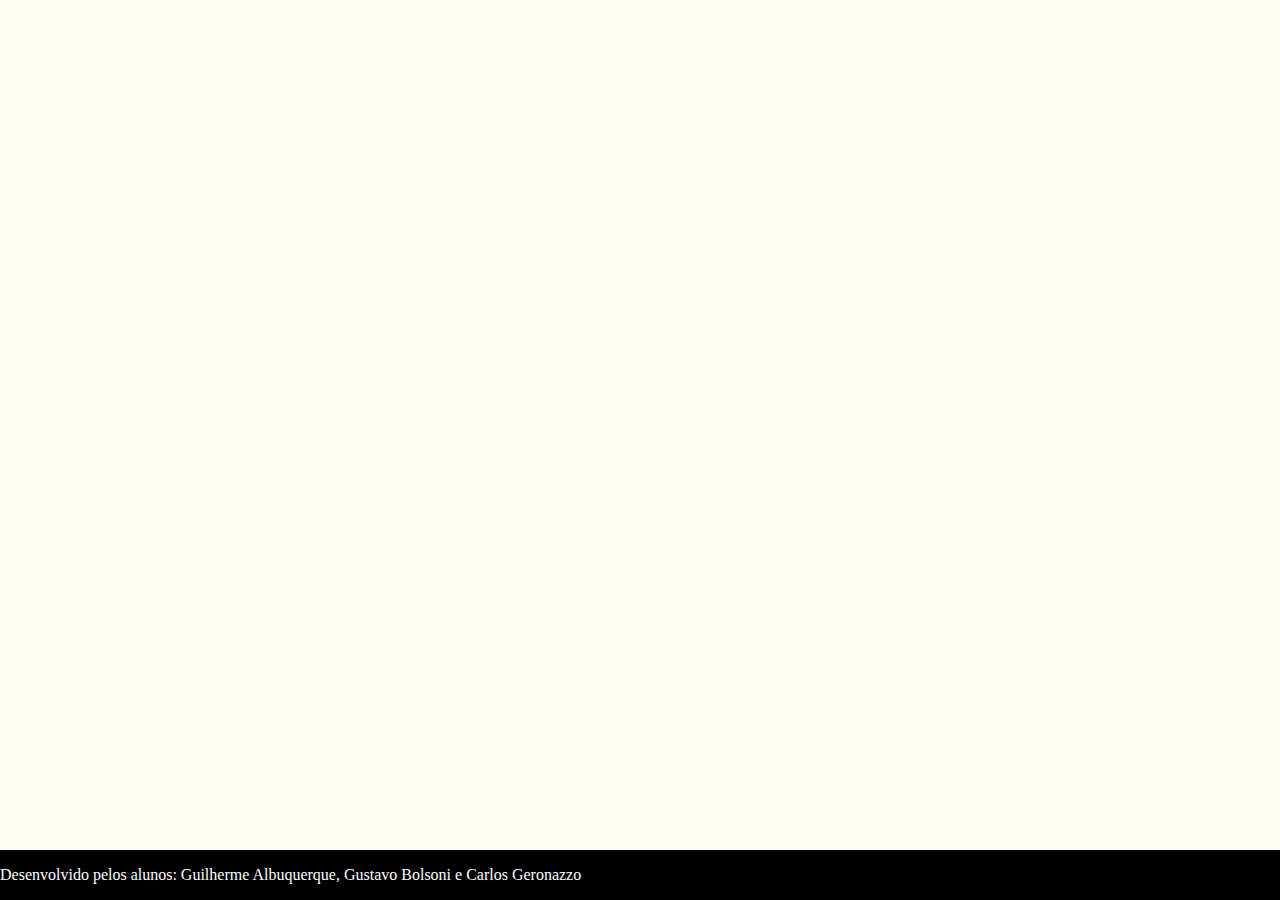
==== index.html @ ad8882ea "." ====
<!DOCTYPE html>
<html lang="en">
<head>
    <meta charset="UTF-8">
    <meta name="viewport" content="width=device-width, initial-scale=1.0">
    <title>Document</title>
    <link rel="stylesheet" href="style.css">
</head>
<body>
    <section id="container">


    </section>
    <footer>
        <p> Desenvolvido pelos alunos: Guilherme Albuquerque, Gustavo Bolsoni e Carlos Geronazzo</p>
    </footer>
    <script src="pergunta.js"></script>

</body>
</html>
---- style.css ----
:root{
    --fundo: #FFFFF0;
    --cor-texto: black;
    --cor-frente-cartao: #8B008B;
    --cor-verso-cartao: #8B008B;
    --preto: #000000;
    --branco: #FFFFFF;
}

body{
    background-color: var(--fundo);
    margin: 0;
    
}

footer{
    background-color: var(--preto);
    color: var(--branco);
    position: fixed;
    bottom: 0;
    width: 100%;

}
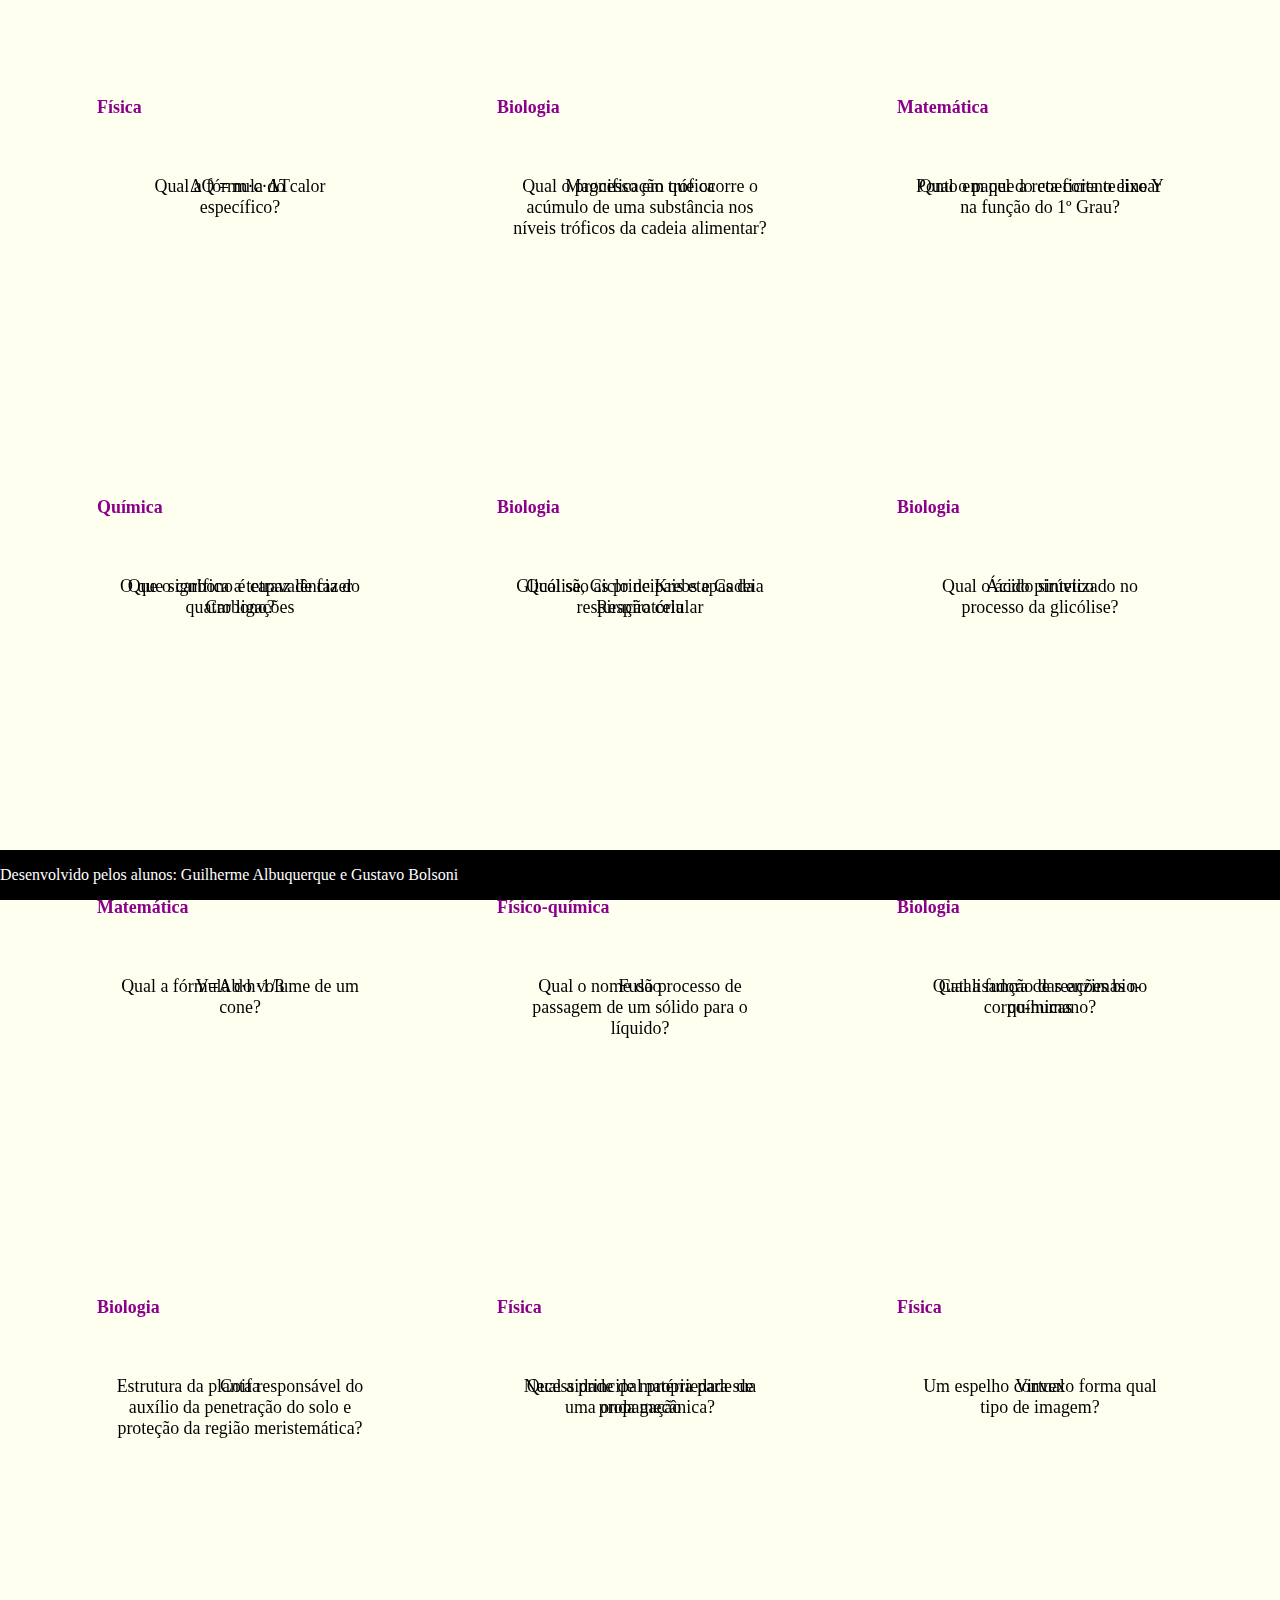
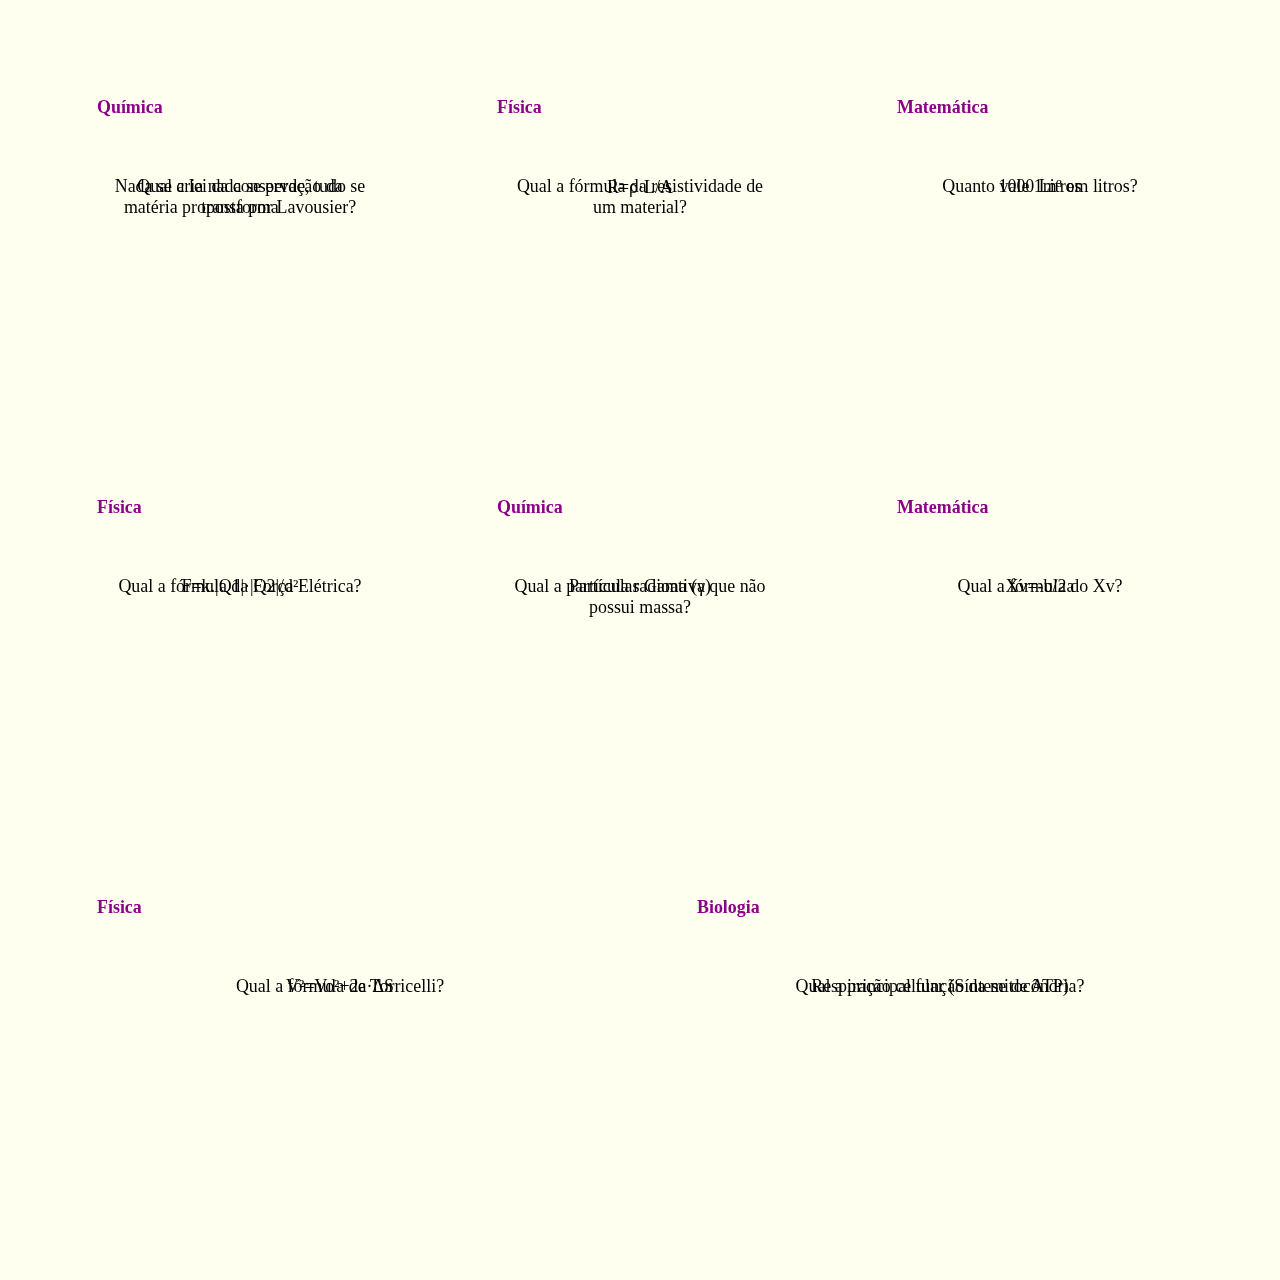
==== commit 4d070645: "." ====
--- a/index.html
+++ b/index.html
@@ -12,9 +12,12 @@
 
     </section>
     <footer>
-        <p> Desenvolvido pelos alunos: Guilherme Albuquerque, Gustavo Bolsoni e Carlos Geronazzo</p>
+        <p> Desenvolvido pelos alunos: Guilherme Albuquerque e Gustavo Bolsoni</p>
     </footer>
+    <script src="app.js"> </script>
     <script src="pergunta.js"></script>
+
+
 
 </body>
 </html>--- a/style.css
+++ b/style.css
@@ -19,5 +19,69 @@
     position: fixed;
     bottom: 0;
     width: 100%;
+}
 
+#container{
+    display:flex;
+    flex-wrap: wrap;
+    justify-content:space-between;
+    padding: 4rem;
+    gap: 3rem;
+}
+
+.cartao{
+    margin: 1rem 1rem;
+    height: 20rem;
+    flex-grow: 1;
+    flex-basis: calc(33% - 6rem);
+}
+
+.cartao-conteudo{
+    background-color:var(--fundo);
+    text-align: center;
+    height: 100%;
+    transform-style:preserve-3d;
+    transition: transform 300ms ease-in-out;
+}
+
+.cartao-conteudo h3{
+    color: var(--cor-frente-cartao);
+    border: 1px solid var(--fundo);
+    text-align: left;
+    padding: 0.5rem;
+    position: absolute;
+    margin: 0.5rem;
+    border-radius: 0.6rem;
+    font-size: 1.4vw;
+    backface-visibility: hidden;
+}
+
+.cartao-conteudo p{
+    margin-top: 4rem;
+    padding: 2rem;
+    font-size: 1.4vw;
+}
+
+.cartao-pergunta p{
+    margin-top: 4rem;
+    padding: 2rem;
+    font-size: 1.4vw;
+}
+
+.cartao.resposta {
+    color: var(--preto);
+    font-weight: 700;
+}
+
+
+.cartao-pergunta, .cartao-resposta{
+    backface-visibility: hidden;
+    position: absolute;
+    height: 100%;
+    width: 100%;
+    box-sizing: border-box;
+}
+
+.cartao:hover .cartao-resposta{
+    transform: rotateY('180deg');
 }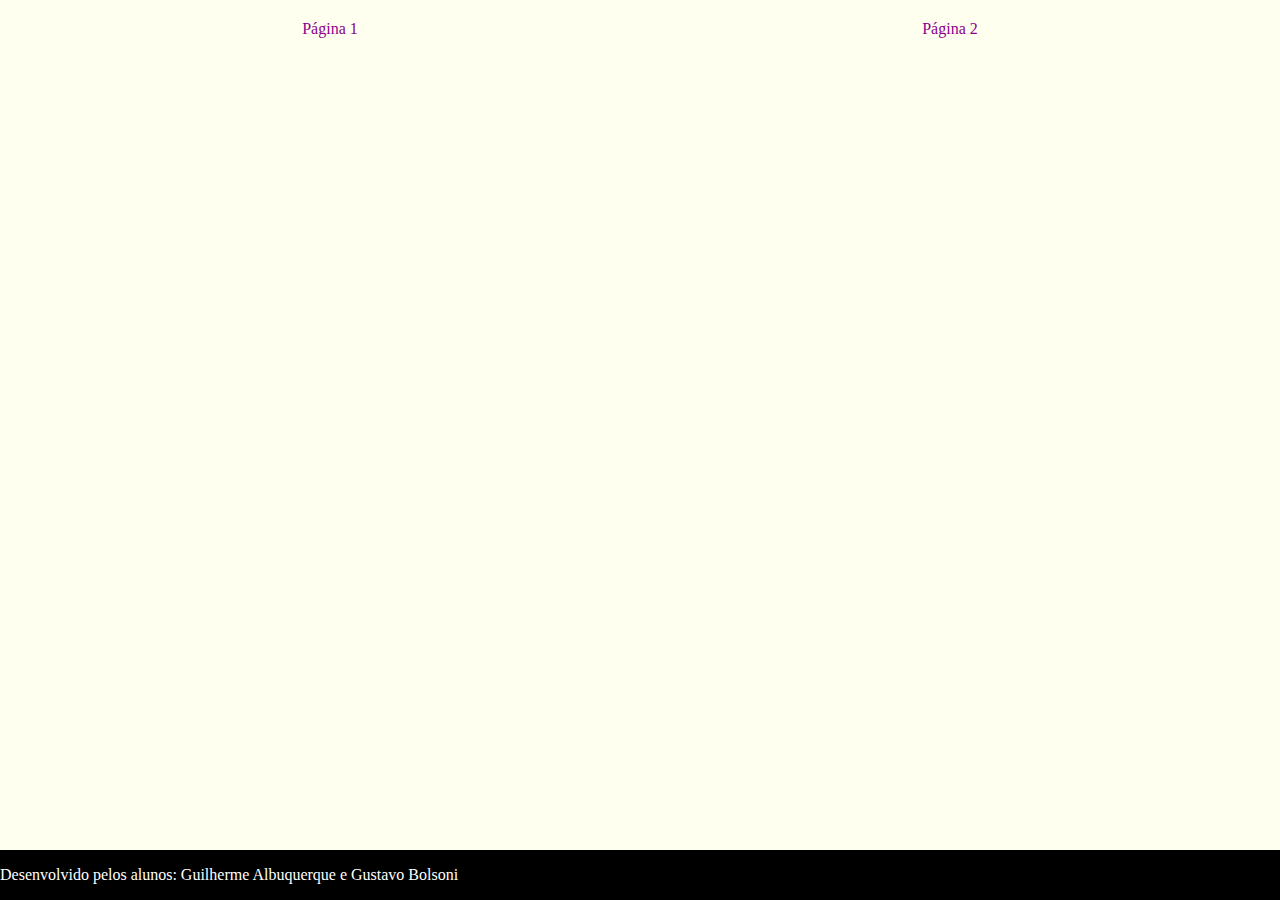
==== commit 76a496e7: "." ====
--- a/index.html
+++ b/index.html
@@ -7,9 +7,11 @@
     <link rel="stylesheet" href="style.css">
 </head>
 <body>
-    <section id="container">
-
-
+        <header> 
+            <a href="index.html">Página 1</a>
+            <a href="projeto2.html">Página 2</a>
+        </header>
+        <section id="container">
     </section>
     <footer>
         <p> Desenvolvido pelos alunos: Guilherme Albuquerque e Gustavo Bolsoni</p>
--- a/style.css
+++ b/style.css
@@ -5,6 +5,8 @@
     --cor-verso-cartao: #8B008B;
     --preto: #000000;
     --branco: #FFFFFF;
+    --amarelo: #C0C0C0;
+
 }
 
 body{
@@ -13,6 +15,16 @@
     
 }
 
+header{
+    background-color: var(--fundo);
+    padding: 20px;
+    display: flex;
+    justify-content: space-around;
+}
+header a{
+    color: var(--cor-frente-cartao);
+    text-decoration: none;
+}
 footer{
     background-color: var(--preto);
     color: var(--branco);
@@ -37,15 +49,16 @@
 }
 
 .cartao-conteudo{
-    background-color:var(--fundo);
+    background-color:var(--amarelo);
     text-align: center;
     height: 100%;
     transform-style:preserve-3d;
     transition: transform 300ms ease-in-out;
+    border-radius: 6px;
 }
 
 .cartao-conteudo h3{
-    color: var(--cor-frente-cartao);
+    color: var(--preto);
     border: 1px solid var(--fundo);
     text-align: left;
     padding: 0.5rem;
@@ -63,14 +76,15 @@
 }
 
 .cartao-pergunta p{
-    margin-top: 4rem;
-    padding: 2rem;
-    font-size: 1.4vw;
+    color:var(--preto);
+    font-weight: 500;
+    font-family: 'Times New Roman', Times, serif;
 }
 
-.cartao.resposta {
+.cartao-resposta {
     color: var(--preto);
     font-weight: 700;
+    border-radius: 6px;
 }
 
 
@@ -82,6 +96,46 @@
     box-sizing: border-box;
 }
 
-.cartao:hover .cartao-resposta{
-    transform: rotateY('180deg');
-}+.cartao.active .cartao-conteudo{
+    transform: rotateY(180deg);
+}
+
+.cartao-resposta{
+    transform: rotateY(180deg);
+    background-color: var(--amarelo);
+}
+
+@media (max-width: 768px) {
+    #container {
+        padding: 2rem;
+        gap: 2rem;
+    }
+    .cartao {
+        flex-basis: calc(50% - 4rem);
+    }
+    .cartao-conteudo p, .cartao-conteudo h3 {
+        font-size: 1.2rem;
+    }
+    footer {
+        font-size: 0.8rem;
+    }
+}
+
+@media (max-width: 480px) {
+    #container {
+        padding: 1rem;
+        gap: 1.5rem;
+    }
+    .cartao {
+        flex-basis: 100%;
+        height: 15rem;
+    }
+    .cartao-conteudo p, .cartao-conteudo h3 {
+        font-size: 1rem;
+    }
+    footer {
+        font-size: 0.7rem;
+    }
+}
+
+
